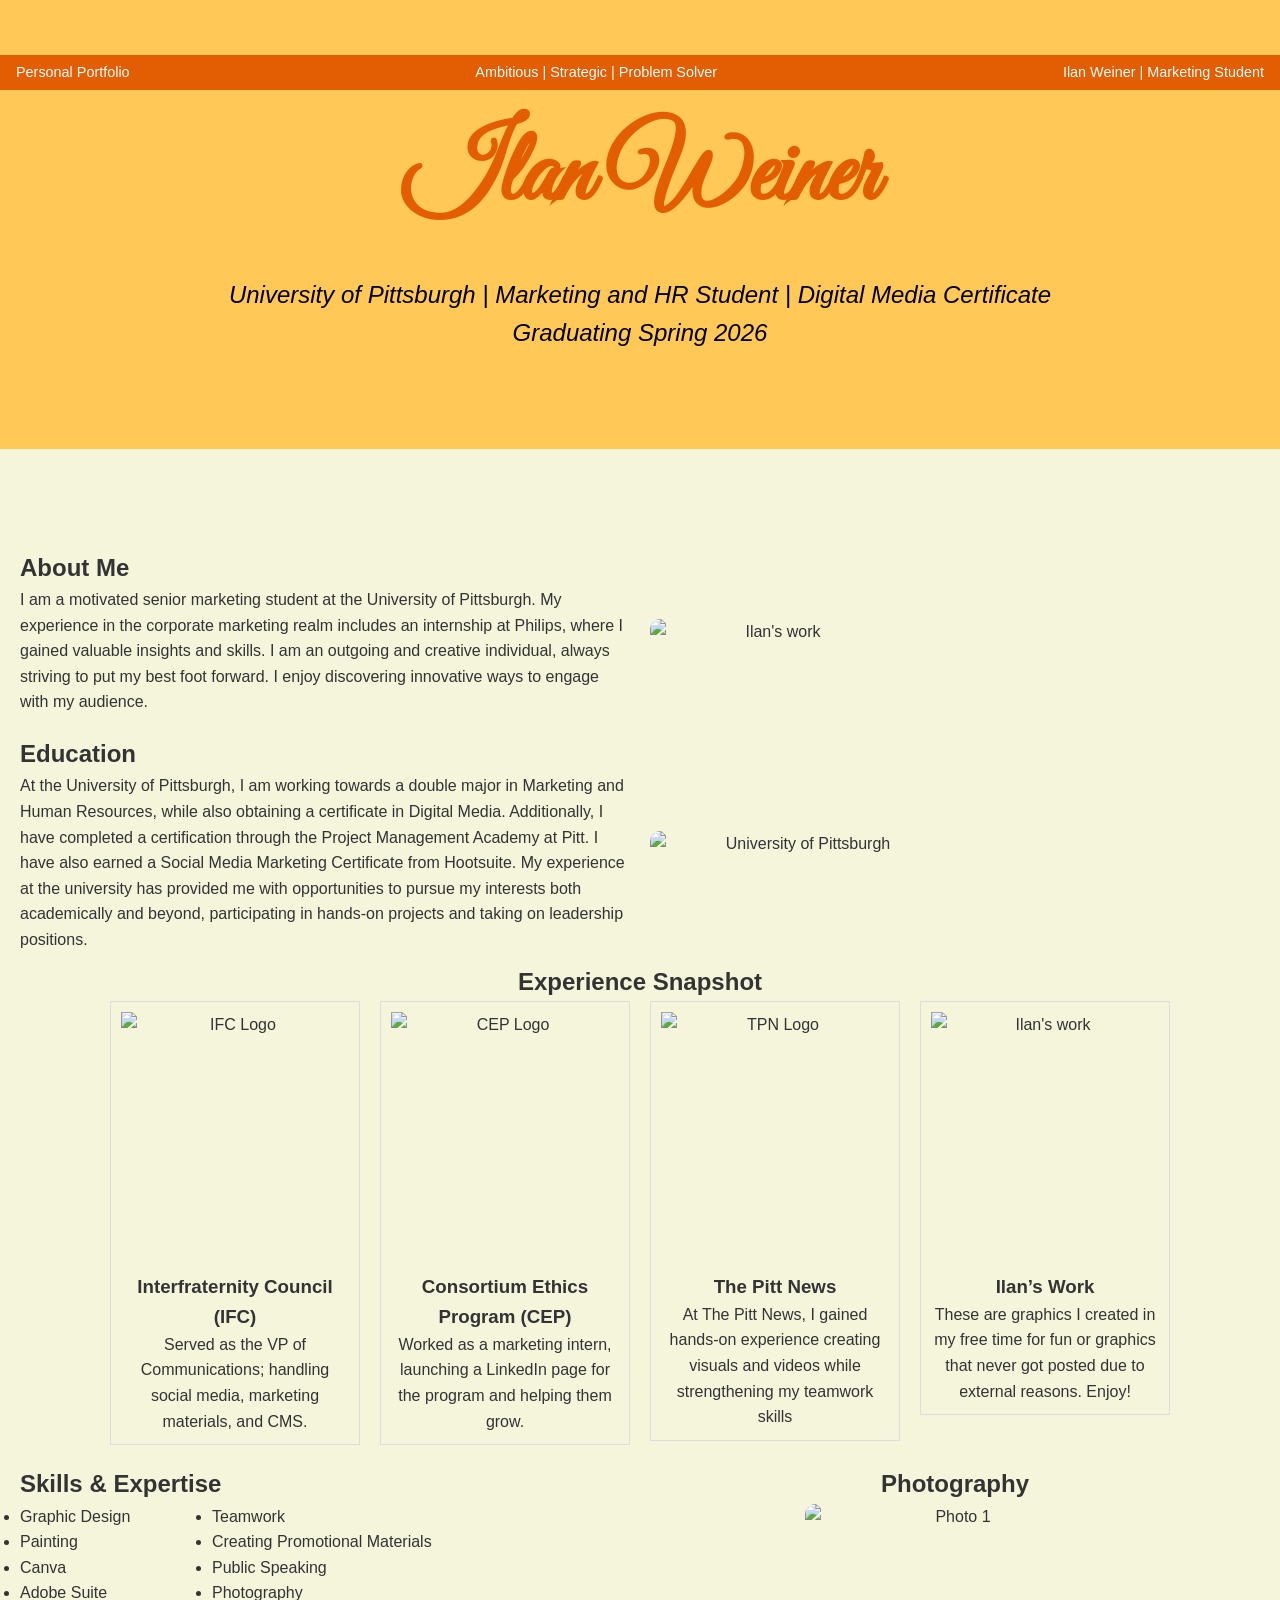
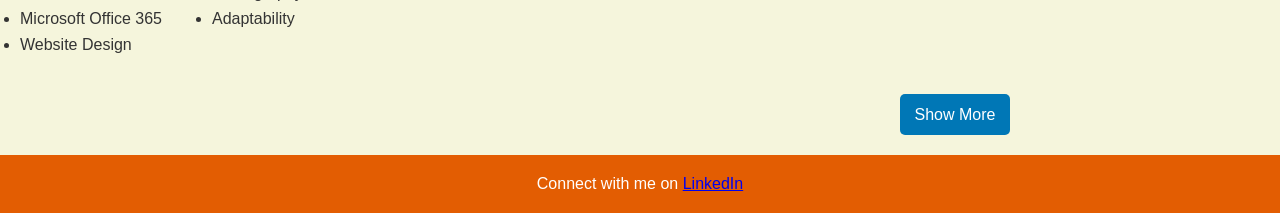
==== index.html @ 30c236c3 "Update index.html" ====
<!DOCTYPE html>
<html lang="en">
<head>
  <meta charset="UTF-8"> 
  <meta name="viewport" content="width=device-width, initial-scale=1.0">
  <title>My Portfolio</title>
    <!-- Google Fonts for Great Vibes -->
<link href="https://fonts.googleapis.com/css2?family=Great+Vibes&display=swap" rel="stylesheet">
<meta name="viewport" content="width=device-width, initial-scale=1.0">
  <link rel="stylesheet" href="css/style.css">  
</head>
<body class="home">
<header>
  <div class="header-left">Personal Portfolio</div>
  <div class="header-center"> Ambitious | Strategic | Problem Solver </div>
  <div class="header-right">Ilan Weiner | Marketing Student</div>
</header>

<!-- Hero Section -->
<section class="hero">
  <div class="hero-content">
    <h1 class="hero-name">Ilan Weiner</h1>
    <p><em>University of Pittsburgh | Marketing and HR Student | Digital Media Certificate<br>
    Graduating Spring 2026</em></p>
  </div>
</section>
  
<main>
<section style="display: flex; align-items: center; gap: 20px; flex-wrap: wrap; padding: 10px 20px; max-height: 350px;">
  <div style="flex: 1 1 300px; text-align: left;">
    <h2><strong>About Me</strong></h2>
    <p>
      I am a motivated senior marketing student at the University of Pittsburgh. My experience in the corporate marketing realm includes an internship at Philips, where I gained valuable insights and skills. I am an outgoing and creative individual, always striving to put my best foot forward. I enjoy discovering innovative ways to engage with my audience.
    </p>
  </div>

  <div style="flex: 1 1 300px; text-align: center;">
   <img class="mobile-hide"
    <img src="https://raw.githubusercontent.com/ilan030904/ilanW.github.io/e6f91e2722dca97cc322b90f986a174c9c6d0b70/Facetune_21-09-2025-20-51-18.jpeg" 
         alt="Ilan's work" 
         style="width: auto; max-width: 250px; max-height: 300px; height: auto; object-fit: cover; border-radius: 10px;">
  </div>
</section>
  
<section style="display: flex; align-items: center; gap: 20px; flex-wrap: wrap; padding: 10px 20px; max-height: 350px;">
  <div style="flex: 1 1 300px; text-align: left;">
    <h2><strong>Education</strong></h2>
    <p>At the University of Pittsburgh, I am working towards a double major in Marketing and Human Resources, while also obtaining a certificate in Digital Media. Additionally, I have completed a certification through the Project Management Academy at Pitt. I have also earned a Social Media Marketing Certificate from Hootsuite. My experience at the university has provided me with opportunities to pursue my interests both academically and beyond, participating in hands-on projects and taking on leadership positions. </p>
  </div>

  <div style="flex: 1 1 300px; text-align: center;">
    <img class="mobile-hide"
    <img src="https://raw.githubusercontent.com/ilan030904/ilanW.github.io/1a9c6336fca97e0af29c2b6f5c8b09d5ff0c1962/Pitt.png" 
         alt="University of Pittsburgh" 
         style="width: auto; max-width: 300px; max-height: 340px; height: auto; object-fit: cover; border-radius: 10px;">
  </div>
</section>

<section>
  <center><h2><strong>Experience Snapshot</strong></h2></center>
  <div style="display: flex; flex-wrap: wrap; gap: 20px; justify-content: center;">

    <!-- IFC Card -->
    <a href="ifc-details.html" style="text-decoration: none; color: inherit;">
      <div class="ifc-card" style="text-align: center; max-width: 250px; border: 1px solid #ddd; padding: 10px;">
        <img src="https://raw.githubusercontent.com/ilan030904/ilanW.github.io/main/ifc%20logo.png" 
             alt="IFC Logo" style="width: 250px; height: 250px; object-fit: cover; margin-bottom: 10px;">
        <h3>Interfraternity Council (IFC)</h3>
        <p>Served as the VP of Communications; handling social media, marketing materials, and CMS.</p>
      </div>
    </a>

    <!-- CEP Card -->
    <a href="CEP.html" style="text-decoration: none; color: inherit;">
      <div style="text-align: center; max-width: 250px; border: 1px solid #ddd; padding: 10px;">
        <img src="https://raw.githubusercontent.com/ilan030904/ilanW.github.io/main/CEP.png"
             alt="CEP Logo" style="width: 250px; height: 250px; object-fit: cover; margin-bottom: 10px;">
        <h3>Consortium Ethics Program (CEP)</h3>
        <p>Worked as a marketing intern, launching a LinkedIn page for the program and helping them grow.</p>
      </div>
    </a>

    <!-- TPN Card -->
    <a href="tpn.html" style="text-decoration: none; color: inherit;">
      <div style="text-align: center; max-width: 250px; border: 1px solid #ddd; padding: 10px;">
        <img src="https://raw.githubusercontent.com/ilan030904/ilanW.github.io/ad2bc770446649183e8bd82980ac7c586ae11c5f/tpn.png"
             alt="TPN Logo" style="width: 250px; height: 250px; object-fit: cover; margin-bottom: 10px;">
        <h3>The Pitt News</h3>
        <p>At The Pitt News, I gained hands-on experience creating visuals and videos while strengthening my teamwork skills</p>
      </div>
    </a>

    <!-- Ilan’s Work Card -->
    <a href="Ilan-work.html" style="text-decoration: none; color: inherit;">
      <div style="text-align: center; max-width: 250px; border: 1px solid #ddd; padding: 10px;">
        <img src="https://raw.githubusercontent.com/ilan030904/ilanW.github.io/e6f91e2722dca97cc322b90f986a174c9c6d0b70/Facetune_21-09-2025-20-51-18.jpeg"
             alt="Ilan's work" style="width: 250px; height: 250px; object-fit: cover; margin-bottom: 10px;">
        <h3>Ilan’s Work</h3>
        <p>These are graphics I created in my free time for fun or graphics that never got posted due to external reasons. Enjoy!</p>
      </div>
    </a>

  </div>
</section>
 <section style="display: flex; flex-wrap: wrap; gap: 20px; padding: 20px; align-items: flex-start;">
  
  <!-- Skills Side -->
  <div style="flex: 1 1 300px;">
    <h2 style="text-align: left;"><strong>Skills & Expertise</strong></h2>
    <div style="display: flex; gap: 50px;">
      <ul>
        <li>Graphic Design</li>
        <li>Painting</li>
        <li>Canva</li>
        <li>Adobe Suite</li>
        <li>Microsoft Office 365</li>
        <li>Website Design</li>
      </ul>
      <ul>
        <li>Teamwork</li>
        <li>Creating Promotional Materials</li>
        <li>Public Speaking</li>
        <li>Photography</li>
        <li>Adaptability</li>
      </ul>
    </div>
  </div>

  <!-- Photography Side -->
  <div style="flex: 1 1 300px; text-align: center;">
    <h2><strong>Photography</strong></h2>
    <div class="carousel" style="position: relative; width: 100%; max-width: 300px; margin: auto;">
       <img src="https://raw.githubusercontent.com/ilan030904/ilanW.github.io/a00388f887ecd10d16a4ff7950f767775304ba8a/DSC_0022.JPG" alt="Photo 1" class="carousel-photo" style="width: 100%; height: 180px; object-fit: cover; border-radius: 10px;"> 
      <img src="https://raw.githubusercontent.com/ilan030904/ilanW.github.io/8b889a5c7b758e584752ba9164a7300ee89b5b57/DSC_0042.jpg" alt="Photo" class="carousel-photo" style="width: 100%; height: 180px; object-fit: cover; border-radius: 10px;">      
      <img src="https://raw.githubusercontent.com/ilan030904/ilanW.github.io/3876c4907bf89f41d872a87564017576c8ca3d07/DSC_0349.jpg" alt="Photo" class="carousel-photo" style="width: 100%; height: 180px; object-fit: cover; border-radius: 10px;"> 
    <a href="photo.html" style="display: inline-block; margin-top: 10px; padding: 8px 15px; background-color: #0077b6; color: white; border-radius: 5px; text-decoration: none;">Show More</a>
  </div>
  </div>

</section>

<script>
  // Simple carousel rotation
  let currentIndex = 0;
  const photos = document.querySelectorAll('.carousel-photo');

  function showPhoto(index) {
    photos.forEach((photo, i) => {
      photo.style.display = i === index ? 'block' : 'none';
    });
  }

  showPhoto(currentIndex);

  setInterval(() => {
    currentIndex = (currentIndex + 1) % photos.length;
    showPhoto(currentIndex);
  }, 3000);
</script>
</main>
        
<footer>
  <p>Connect with me on <a href="https://www.linkedin.com/in/ilan-weiner">LinkedIn</a></p>
</footer>
</body>
</html>
---- css/style.css ----
/* ================= RESET ================= */
* {
  margin: 0;
  padding: 0;
  box-sizing: border-box;
}

img {
  max-width: 100%;
  height: auto;
  display: block;
}

/* ================= VARIABLES ================= */
:root {
  --navbar-h: 55px;
  --ribbon-h: 35px;
}

/* ================= BODY ================= */
body {
  font-family: Arial, sans-serif;
  line-height: 1.6;
  background: #F5F5DC;
  color: #333;

  overflow-x: hidden;
}

/* ================= NAVBAR ================= */
.navbar {
  position: fixed;
  top: 0;
  left: 0;
  width: 100%;
  height: var(--navbar-h);

  background-color: navy;

  display: flex;
  justify-content: space-between;
  align-items: center;

  padding: 0 15px;

  z-index: 1000;
}

.nav-links {
  display: flex;
  gap: 10px;
  flex-wrap: wrap;
}

.navbar a {
  color: white;
  text-decoration: none;
  font-weight: bold;
  font-size: 13px;
}

.navbar a:hover {
  text-decoration: underline;
}

/* ================= ORANGE RIBBON ================= */
header {
  position: fixed;
  top: var(--navbar-h);
  left: 0;
  width: 100%;
  height: var(--ribbon-h);

  background: #e35d02;
  color: #fff;

  display: flex;
  justify-content: space-between;
  align-items: center;

  padding: 0 1rem;
  font-size: 0.9rem;

  z-index: 999;
}

.header-left,
.header-center,
.header-right {
  white-space: nowrap;
}

/* ================= PAGE WRAPPER (CRITICAL FIX) ================= */
main {
  padding-top: calc(var(--navbar-h) + var(--ribbon-h));
}

/* ================= TYPOGRAPHY SAFETY ================= */
h1, h2, h3, p {
  position: relative;
  z-index: 1;
}

/* ================= HERO ================= */
.hero {
  background-color: #FFC857;
  color: #000;
  text-align: center;
  padding: 6rem 2rem;
}

.hero-content h1 {
  font-family: 'Great Vibes', cursive;
  font-size: clamp(2.5rem, 5vw, 4rem);
  color: #e35d02;
}

.hero-content p {
  font-size: 1.5rem;
  margin-top: 1rem;
  font-style: italic;
}

.hero-content h1.hero-name {
  font-family: 'Great Vibes', cursive;
  font-size: clamp(4rem, 8vw, 7rem);
  color: #e35d02;
  margin-bottom: 1rem;
}

/* ================= CAROUSEL ================= */
.hero-carousel {
  position: relative;
  width: 100%;
  height: 625px;
  overflow: hidden;
  background-color: #FFC857;
}

.hero-carousel-images-wrapper {
  position: relative;
  width: 100%;
  height: 100%;
  display: flex;
  justify-content: center;
  align-items: center;
}

.hero-carousel-images {
  position: relative;
  width: 100%;
  height: 100%;
}

.hero-carousel-images img {
  position: absolute;
  top: 50%;
  left: 50%;
  transform: translate(-50%, -50%);

  max-width: 100%;
  max-height: 100%;
  object-fit: contain;

  opacity: 0;
  transition: opacity 1s ease-in-out;
}

.hero-carousel-images img.active {
  opacity: 1;
}

/* side text */
.hero-left-text,
.hero-right-text {
  position: absolute;
  top: 50%;
  transform: translateY(-50%);
  width: 140px;

  color: white;
  font-weight: 900;
  font-size: clamp(1.2rem, 2vw, 2rem);
  text-align: center;

  text-shadow: 2px 2px 6px rgba(0,0,0,0.8);
}

.hero-left-text {
  left: 120px;
}

.hero-right-text {
  right: 120px;
}

/* dots */
.carousel-dots {
  position: absolute;
  bottom: 15px;
  left: 50%;
  transform: translateX(-50%);
  display: flex;
  gap: 10px;
}

.carousel-dots span {
  width: 12px;
  height: 12px;
  border-radius: 50%;
  background: rgba(255,255,255,0.5);
  cursor: pointer;
}

.carousel-dots .active {
  background: white;
  transform: scale(1.3);
}

/* ================= FAVORITES ================= */
.favorites {
  display: flex;
  justify-content: space-around;
  flex-wrap: wrap;
  padding: 2rem;
  gap: 2rem;
}

.favorite-card {
  text-align: center;
  max-width: 300px;
}

.favorite-card img {
  border-radius: 10px;
}

.favorite-card p {
  margin-top: 0.5rem;
}

/* ================= FOOTER ================= */
footer {
  width: 100%;
  text-align: center;
  background-color: #e35d02;
  color: white;
  padding: 1rem;
}

/* ================= MOBILE ================= */
@media (max-width: 768px) {

  .hero-left-text,
  .hero-right-text {
    display: none;
  }

  .hero-carousel {
    height: 400px;
  }

  .favorites {
    flex-direction: column;
    align-items: center;
  }
}

@media (max-width: 600px) {

  .hero {
    padding: 4rem 1rem;
  }

  .hero-content p {
    font-size: 1rem;
  }

  footer {
    font-size: 0.8rem;
  }
}
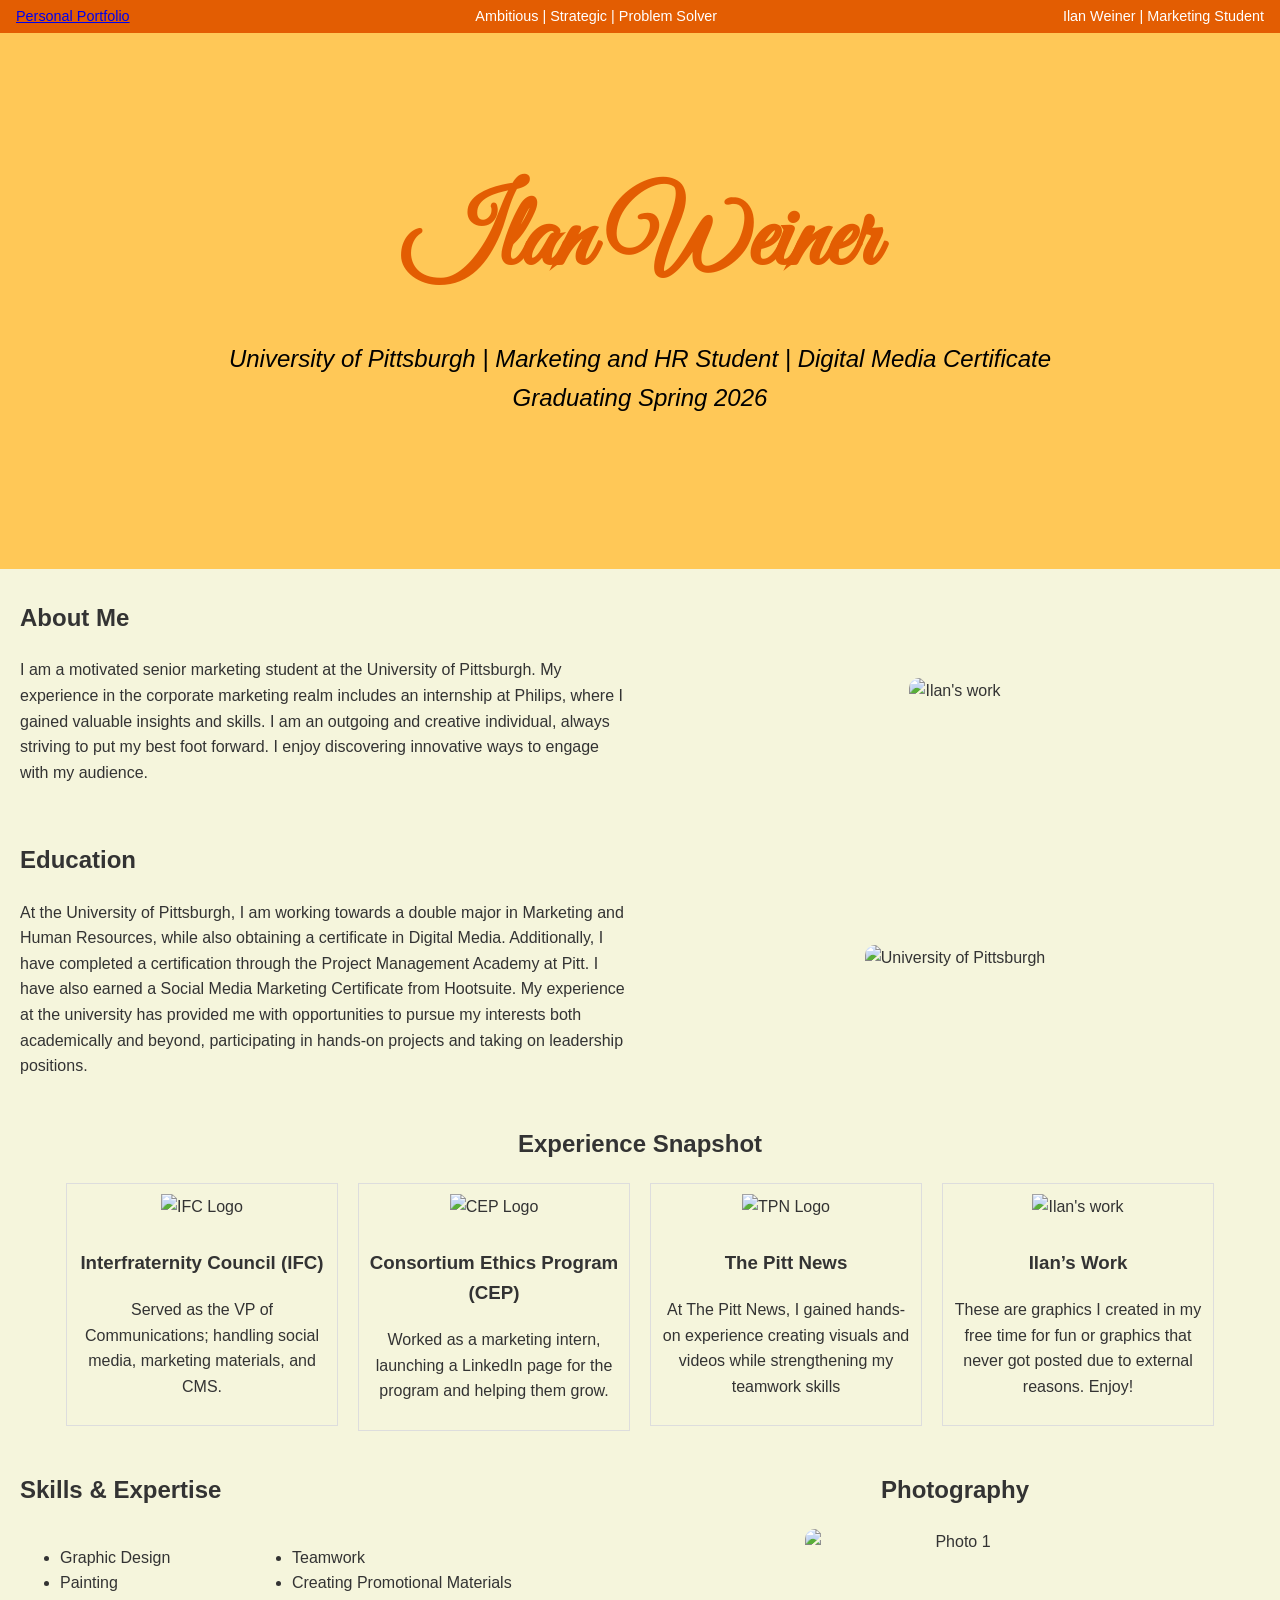
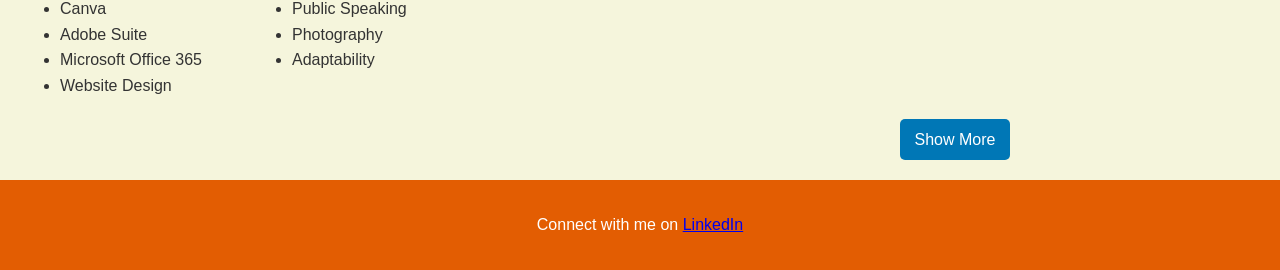
==== commit 8d45c59b: "Update index.html" ====
--- a/index.html
+++ b/index.html
@@ -11,7 +11,8 @@
 </head>
 <body class="home">
 <header>
-  <div class="header-left">Personal Portfolio</div>
+<div class="header-left">
+  <a href="index.html">Personal Portfolio</a></div>
   <div class="header-center"> Ambitious | Strategic | Problem Solver </div>
   <div class="header-right">Ilan Weiner | Marketing Student</div>
 </header>
--- a/css/style.css
+++ b/css/style.css
@@ -1,118 +1,49 @@
-/* ================= RESET ================= */
-* {
-  margin: 0;
-  padding: 0;
-  box-sizing: border-box;
-}
-
-img {
-  max-width: 100%;
-  height: auto;
-  display: block;
-}
-
-/* ================= VARIABLES ================= */
-:root {
-  --navbar-h: 55px;
-  --ribbon-h: 35px;
-}
-
-/* ================= BODY ================= */
+/* ================= BASIC STYLING ================= */
 body {
   font-family: Arial, sans-serif;
+  margin: 0;
+  padding: 0;
   line-height: 1.6;
   background: #F5F5DC;
   color: #333;
-
-  overflow-x: hidden;
-}
-
-/* ================= NAVBAR ================= */
-.navbar {
-  position: fixed;
-  top: 0;
-  left: 0;
-  width: 100%;
-  height: var(--navbar-h);
-
-  background-color: navy;
-
+  
+}
+
+/* ================= HEADER ================= */
+header {
   display: flex;
   justify-content: space-between;
   align-items: center;
-
-  padding: 0 15px;
-
-  z-index: 1000;
-}
-
-.nav-links {
-  display: flex;
-  gap: 10px;
-  flex-wrap: wrap;
-}
-
-.navbar a {
-  color: white;
-  text-decoration: none;
-  font-weight: bold;
-  font-size: 13px;
-}
-
-.navbar a:hover {
-  text-decoration: underline;
-}
-
-/* ================= ORANGE RIBBON ================= */
-header {
-  position: fixed;
-  top: var(--navbar-h);
-  left: 0;
-  width: 100%;
-  height: var(--ribbon-h);
-
   background: #e35d02;
   color: #fff;
-
-  display: flex;
-  justify-content: space-between;
-  align-items: center;
-
-  padding: 0 1rem;
+  padding: 0.3rem 1rem;
   font-size: 0.9rem;
-
-  z-index: 999;
+  width: 100%;
+  box-sizing: border-box;
 }
 
 .header-left,
 .header-center,
 .header-right {
+  margin: 0;
+  padding: 0;
   white-space: nowrap;
 }
 
-/* ================= PAGE WRAPPER (CRITICAL FIX) ================= */
-main {
-  padding-top: calc(var(--navbar-h) + var(--ribbon-h));
-}
-
-/* ================= TYPOGRAPHY SAFETY ================= */
-h1, h2, h3, p {
-  position: relative;
-  z-index: 1;
-}
-
-/* ================= HERO ================= */
+/* ================= MAIN PAGE HERO ================= */
 .hero {
   background-color: #FFC857;
   color: #000;
   text-align: center;
-  padding: 6rem 2rem;
+  padding: 8rem 2rem;
 }
 
 .hero-content h1 {
   font-family: 'Great Vibes', cursive;
-  font-size: clamp(2.5rem, 5vw, 4rem);
+  font-size: clamp(2.5rem, 5vw, 4rem); /* responsive font size */
+  margin: 0;
   color: #e35d02;
+  text-align: center;
 }
 
 .hero-content p {
@@ -122,79 +53,106 @@
 }
 
 .hero-content h1.hero-name {
-  font-family: 'Great Vibes', cursive;
-  font-size: clamp(4rem, 8vw, 7rem);
-  color: #e35d02;
-  margin-bottom: 1rem;
-}
-
-/* ================= CAROUSEL ================= */
+  font-family: 'Great Vibes', cursive; /* cursive font */
+  font-size: clamp(4rem, 8vw, 7rem); /* bigger, responsive size */
+  color: #e35d02; /* orange color */
+  text-align: center; /* center the text */
+  margin: 0 0 1rem 0; /* spacing below */
+}
+
+/* ================= IFC HERO CAROUSEL ================= */
 .hero-carousel {
   position: relative;
+  display: flex;
+  align-items: center;
+  justify-content: center;
   width: 100%;
   height: 625px;
+  background-color: #FFC857;
   overflow: hidden;
-  background-color: #FFC857;
-}
-
+}
+
+/* Wrapper around images + left text */
 .hero-carousel-images-wrapper {
   position: relative;
+  display: flex;
+  justify-content: center;
+  align-items: center;
   width: 100%;
   height: 100%;
-  display: flex;
-  justify-content: center;
-  align-items: center;
-}
-
+}
+
+/* Left vertical text */
+.hero-left-text {
+  position: absolute;
+  left: 120px; /* hug the image */
+  top: 50%;
+  transform: translateY(-50%);
+  display: flex;
+  flex-direction: column;
+  justify-content: center;
+  align-items: center;
+  width: 140px;
+  color: #fff;
+  font-weight: 900;
+  font-size: clamp(1.5rem, 2.5vw, 2.3rem);
+  text-shadow: 2px 2px 6px rgba(0,0,0,0.8);
+  text-align: center;
+  line-height: 1.2;
+  white-space: normal;
+  z-index: 5;
+}
+
+/* Right vertical text */
+.hero-right-text {
+  position: absolute;
+  right: 120px;
+  top: 50%;
+  transform: translateY(-50%);
+  display: flex;
+  flex-direction: row;
+  justify-content: center;
+  align-items: center;
+  width: 140px;
+  color: #fff;
+  font-weight: 900;
+  font-size: clamp(1.5rem, 2.5vw, 2.3rem);
+  text-shadow: 2px 2px 6px rgba(0,0,0,0.8);
+  text-align: center;
+  line-height: 1.2;
+  white-space: normal;
+  z-index: 5;
+}
+
+/* Carousel images */
 .hero-carousel-images {
+  flex: 1;
+  display: flex;
+  align-items: center;
+  justify-content: center;
+  height: 100%;
   position: relative;
-  width: 100%;
-  height: 100%;
 }
 
 .hero-carousel-images img {
+  max-width: 100%;
+  max-height: 100%;
+  object-fit: contain;
+  opacity: 0;
   position: absolute;
   top: 50%;
   left: 50%;
   transform: translate(-50%, -50%);
-
-  max-width: 100%;
-  max-height: 100%;
-  object-fit: contain;
-
-  opacity: 0;
   transition: opacity 1s ease-in-out;
+  z-index: 1;
 }
 
 .hero-carousel-images img.active {
   opacity: 1;
-}
-
-/* side text */
-.hero-left-text,
-.hero-right-text {
-  position: absolute;
-  top: 50%;
-  transform: translateY(-50%);
-  width: 140px;
-
-  color: white;
-  font-weight: 900;
-  font-size: clamp(1.2rem, 2vw, 2rem);
-  text-align: center;
-
-  text-shadow: 2px 2px 6px rgba(0,0,0,0.8);
-}
-
-.hero-left-text {
-  left: 120px;
-}
-
-.hero-right-text {
-  right: 120px;
-}
-
-/* dots */
+  z-index: 2;
+}
+
+/* Carousel dots */
 .carousel-dots {
   position: absolute;
   bottom: 15px;
@@ -202,23 +160,25 @@
   transform: translateX(-50%);
   display: flex;
   gap: 10px;
+  z-index: 10;
 }
 
 .carousel-dots span {
   width: 12px;
   height: 12px;
+  background-color: rgba(255,255,255,0.5);
   border-radius: 50%;
-  background: rgba(255,255,255,0.5);
   cursor: pointer;
 }
 
 .carousel-dots .active {
-  background: white;
+  background-color: #fff;
   transform: scale(1.3);
 }
 
-/* ================= FAVORITES ================= */
+/* ================= FAVORITES SECTION ================= */
 .favorites {
+  background-color: #F5F5DC;
   display: flex;
   justify-content: space-around;
   flex-wrap: wrap;
@@ -232,6 +192,7 @@
 }
 
 .favorite-card img {
+  width: 100%;
   border-radius: 10px;
 }
 
@@ -241,37 +202,64 @@
 
 /* ================= FOOTER ================= */
 footer {
-  width: 100%;
+  width: 100vw; /* full viewport width */
+  position: relative; /* allow shifting */
+  left: 50%; /* move left edge to 50% of viewport */
+  transform: translateX(-50%); /* pull it back half of its width */
+  margin: 0;
+  padding: 1rem;
+  box-sizing: border-box;
   text-align: center;
   background-color: #e35d02;
   color: white;
-  padding: 1rem;
-}
-
-/* ================= MOBILE ================= */
+}
+
+/* ================= MOBILE RESPONSIVE ================= */
 @media (max-width: 768px) {
-
+  /* Hide side text on smaller screens */
   .hero-left-text,
   .hero-right-text {
     display: none;
   }
 
+  /* Reduce carousel height */
   .hero-carousel {
     height: 400px;
   }
 
+  /* Favorites stack vertically */
   .favorites {
     flex-direction: column;
     align-items: center;
   }
+
+  /* Smaller carousel dots */
+  .carousel-dots span {
+    width: 10px;
+    height: 10px;
+  }
 }
 
 @media (max-width: 600px) {
+  body {
+    font-size: 14px;
+    padding: 1rem;
+  }
+
+  header {
+    flex-direction: column;
+    text-align: center;
+    font-size: 0.7rem;
+  }
 
   .hero {
     padding: 4rem 1rem;
   }
 
+  .hero-content h1 {
+    font-size: 2.5rem;
+  }
+
   .hero-content p {
     font-size: 1rem;
   }
@@ -280,3 +268,10 @@
     font-size: 0.8rem;
   }
 }
+
+/* Hide images on mobile for main page only */
+@media (max-width: 768px) {
+  body.home img {
+    display: none;
+  }
+}
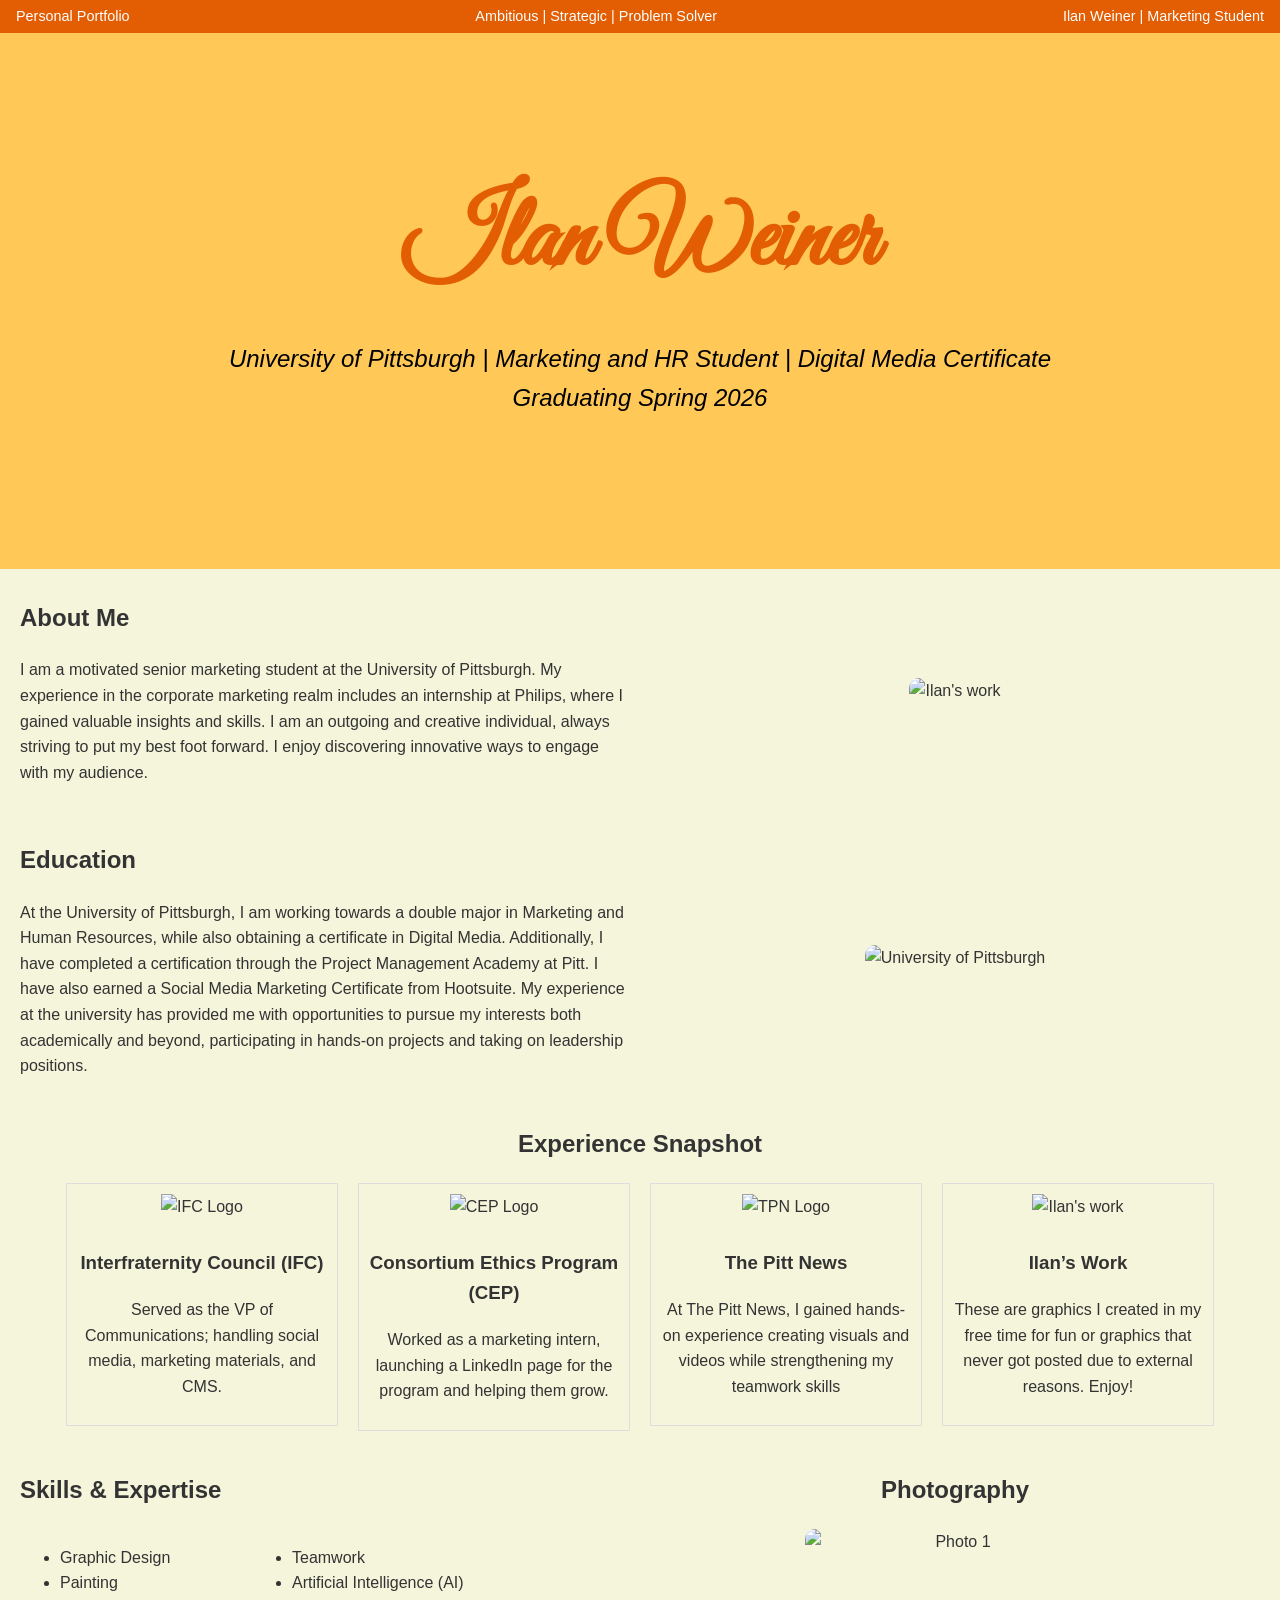
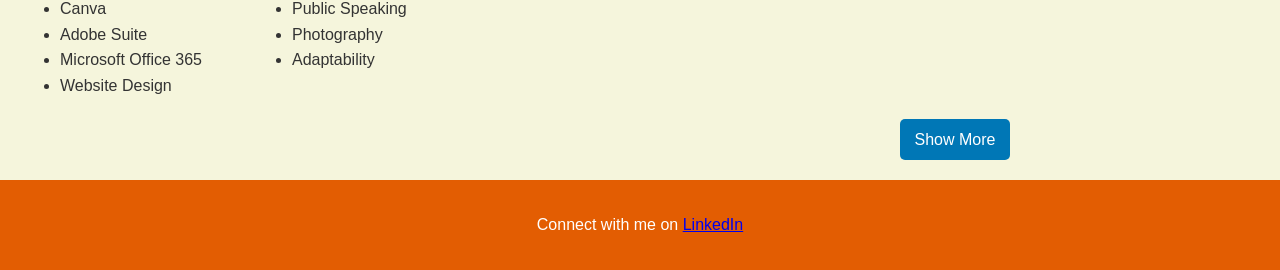
==== commit e3d58ef2: "Update index.html" ====
--- a/index.html
+++ b/index.html
@@ -119,7 +119,7 @@
       </ul>
       <ul>
         <li>Teamwork</li>
-        <li>Creating Promotional Materials</li>
+        <li>Artificial Intelligence (AI)</li>
         <li>Public Speaking</li>
         <li>Photography</li>
         <li>Adaptability</li>
--- a/css/style.css
+++ b/css/style.css
@@ -20,6 +20,11 @@
   font-size: 0.9rem;
   width: 100%;
   box-sizing: border-box;
+}
+header a {
+  color: white;
+  text-decoration: none;
+  font-weight: normal;
 }
 
 .header-left,
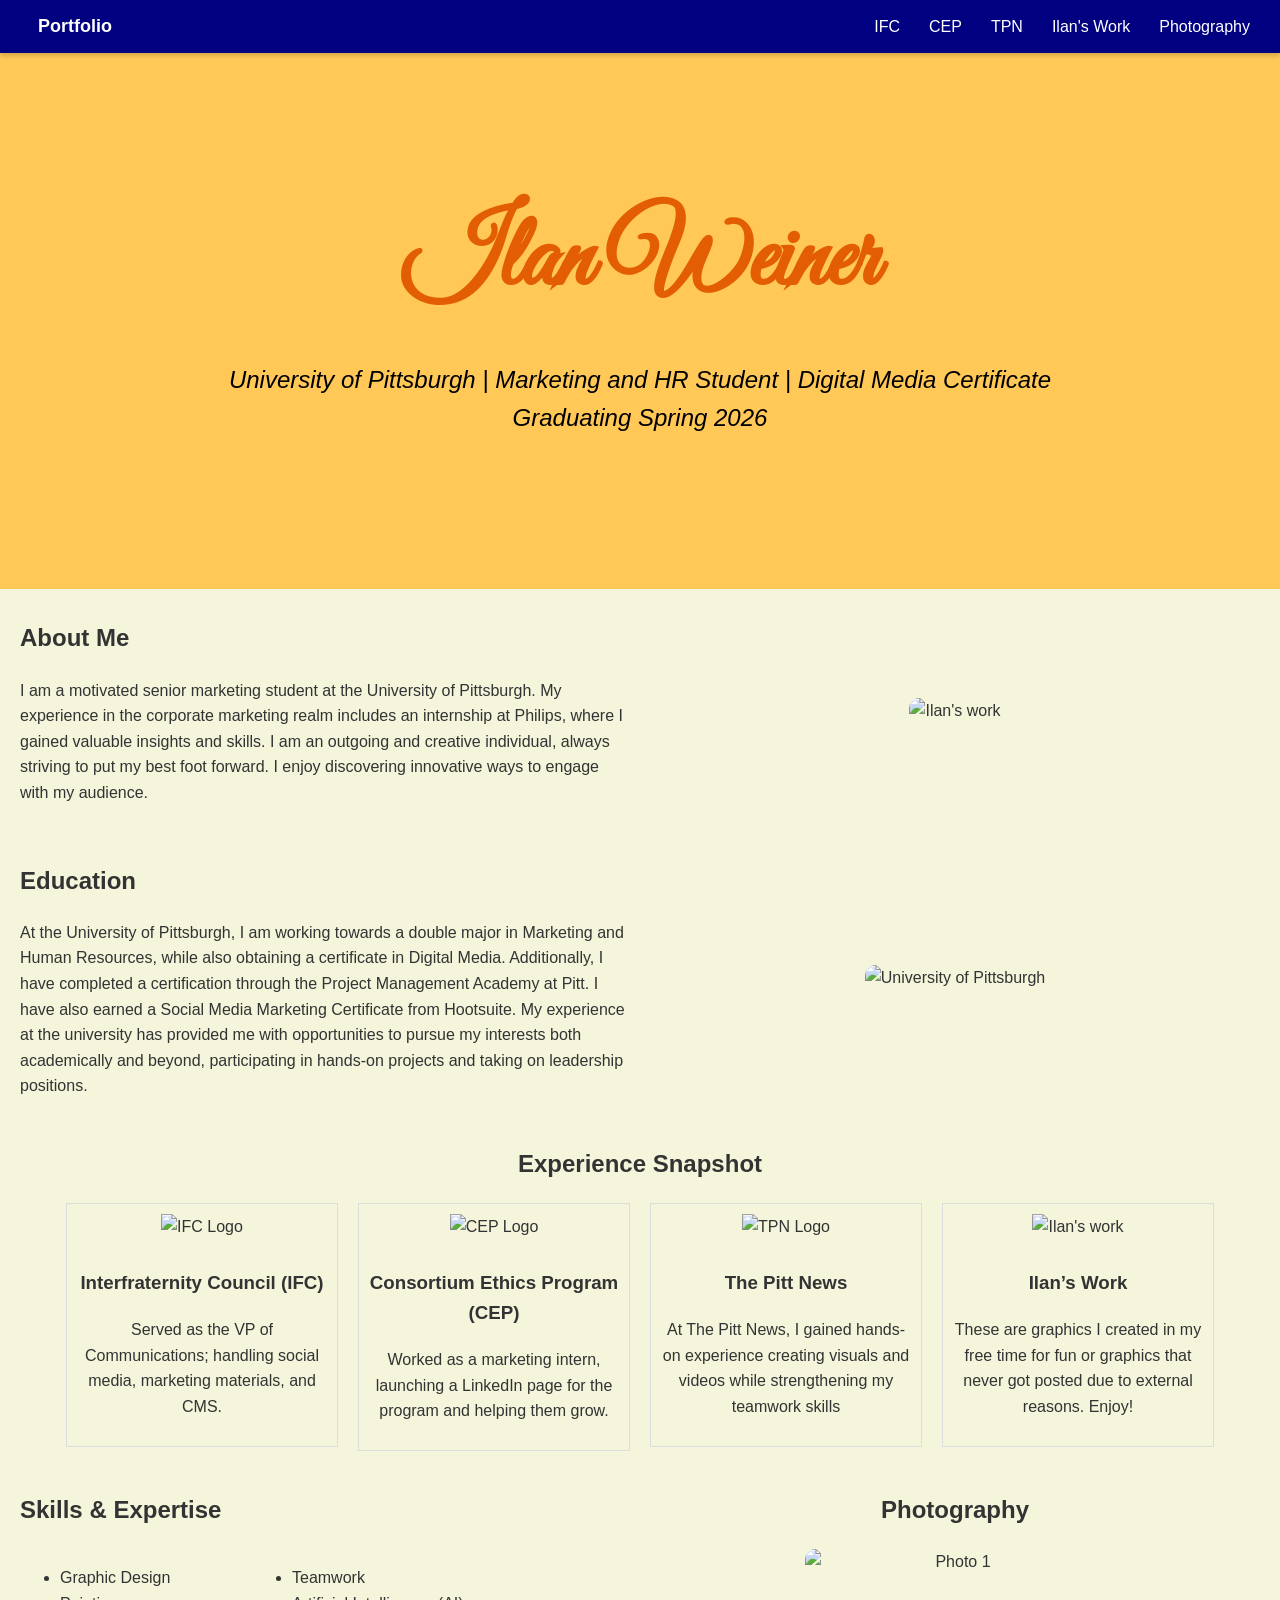
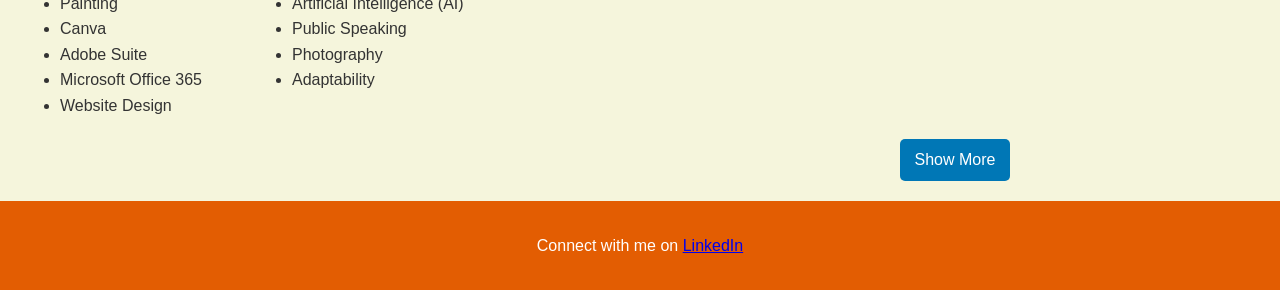
==== commit a16b8862: "Update index.html" ====
--- a/index.html
+++ b/index.html
@@ -10,13 +10,21 @@
   <link rel="stylesheet" href="css/style.css">  
 </head>
 <body class="home">
-<header>
-<div class="header-left">
-  <a href="index.html">Personal Portfolio</a></div>
-  <div class="header-center"> Ambitious | Strategic | Problem Solver </div>
-  <div class="header-right">Ilan Weiner | Marketing Student</div>
+
+  
+<header class="navbar">
+  <a href="index.html" class="logo">
+    <i class="fas fa-home"></i> Portfolio
+  </a>
+
+  <div class="nav-links">
+    <a href="ifc-detail.html">IFC</a>
+    <a href="CEP.html">CEP</a>
+    <a href="tpn.html">TPN</a>
+    <a href="Ilan-work.html">Ilan's Work</a>
+    <a href="photo.html">Photography</a>
+  </div>
 </header>
-
 <!-- Hero Section -->
 <section class="hero">
   <div class="hero-content">
--- a/css/style.css
+++ b/css/style.css
@@ -219,6 +219,54 @@
   color: white;
 }
 
+
+/* Reset default spacing */
+body {
+  margin: 0;
+  font-family: Arial, sans-serif;
+}
+
+/* NAVBAR */
+.navbar {
+  position: sticky;
+  top: 0;
+  z-index: 1000;
+
+  display: flex;
+  justify-content: space-between;
+  align-items: center;
+
+  background-color: navy;
+  padding: 12px 30px;
+
+  box-shadow: 0 2px 5px rgba(0,0,0,0.2);
+}
+
+/* LOGO (left side) */
+.logo {
+  color: white;
+  text-decoration: none;
+  font-size: 18px;
+  font-weight: bold;
+}
+
+.logo i {
+  margin-right: 8px;
+}
+
+/* NAV LINKS (right side) */
+.nav-links a {
+  color: white;
+  text-decoration: none;
+  margin-left: 25px;
+  font-size: 16px;
+}
+
+/* HOVER EFFECT */
+.nav-links a:hover {
+  color: orange;
+}
+
 /* ================= MOBILE RESPONSIVE ================= */
 @media (max-width: 768px) {
   /* Hide side text on smaller screens */
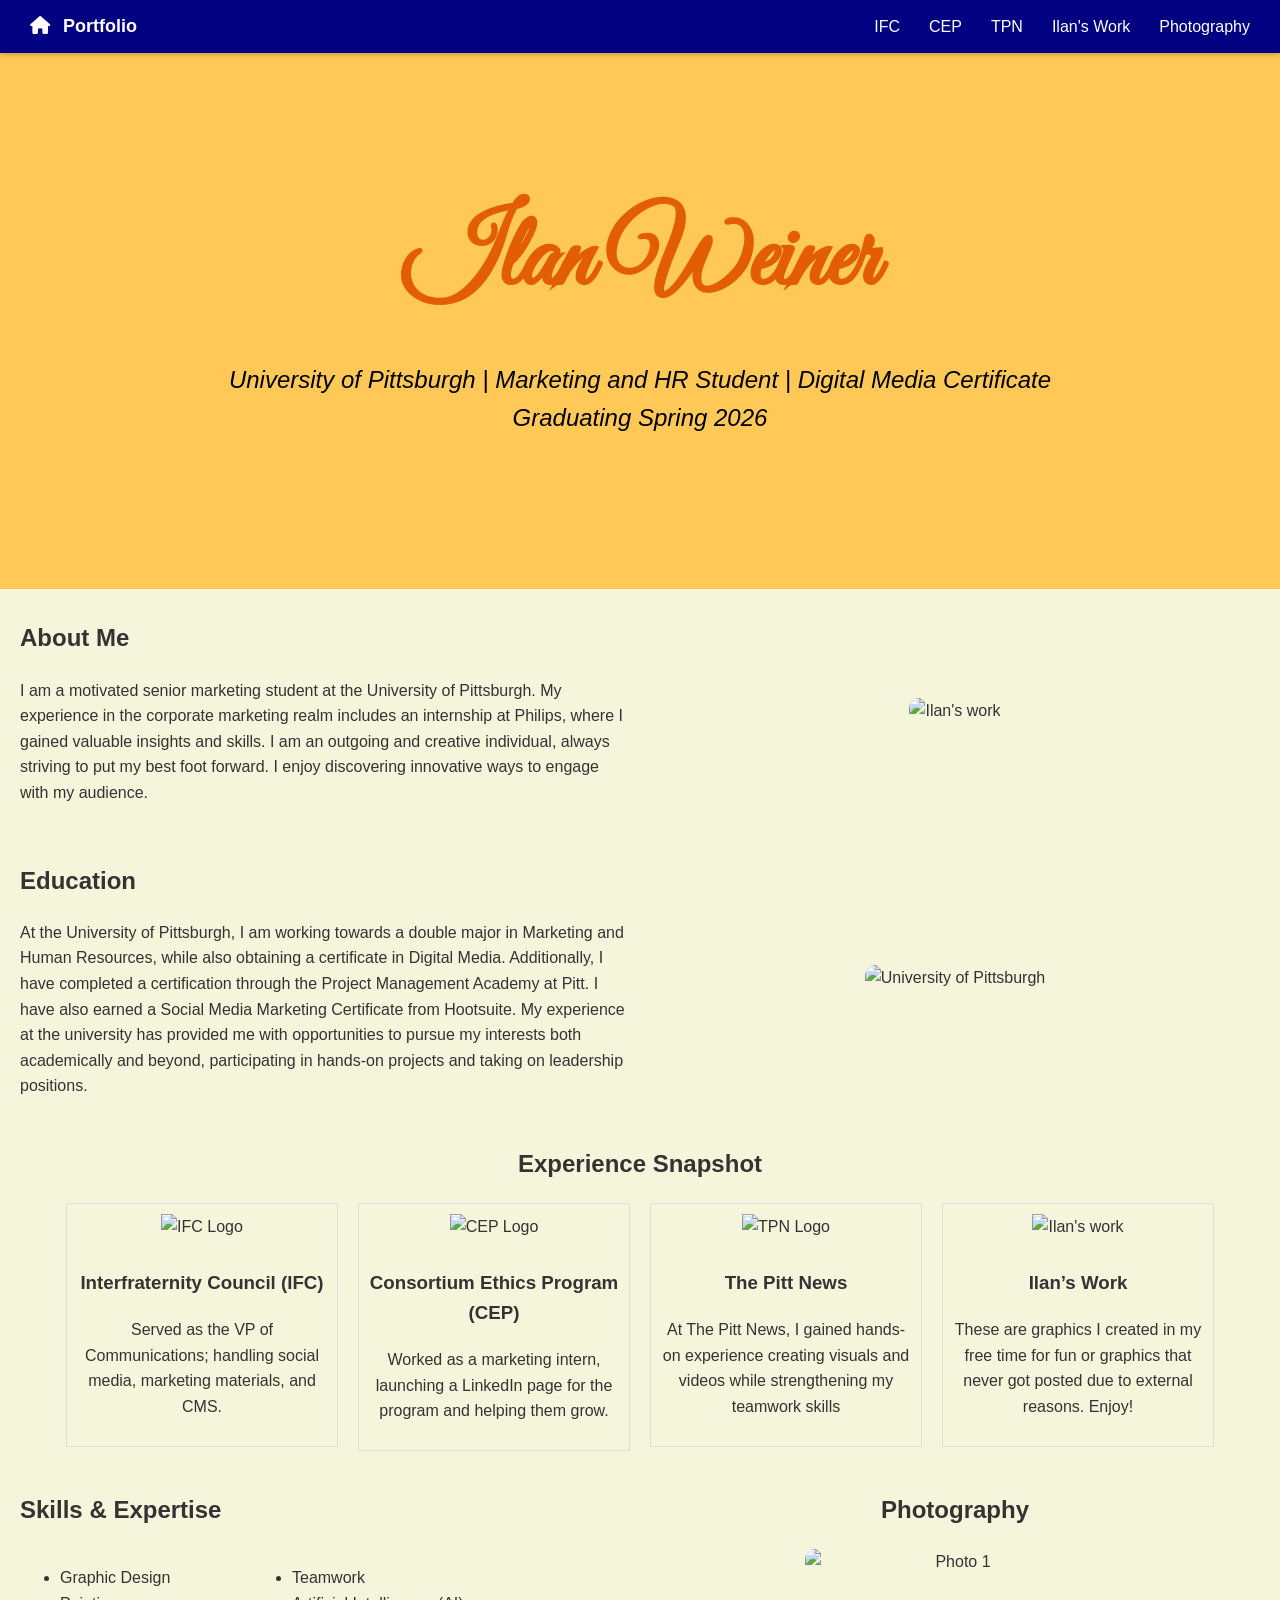
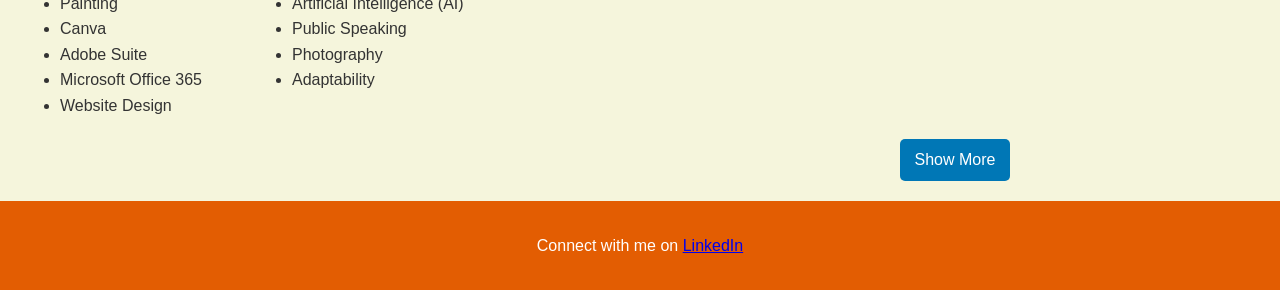
==== commit b1eb9cbd: "Update index.html" ====
--- a/index.html
+++ b/index.html
@@ -4,9 +4,13 @@
   <meta charset="UTF-8"> 
   <meta name="viewport" content="width=device-width, initial-scale=1.0">
   <title>My Portfolio</title>
-    <!-- Google Fonts for Great Vibes -->
-<link href="https://fonts.googleapis.com/css2?family=Great+Vibes&display=swap" rel="stylesheet">
-<meta name="viewport" content="width=device-width, initial-scale=1.0">
+
+  <!-- Google Fonts -->
+  <link href="https://fonts.googleapis.com/css2?family=Great+Vibes&display=swap" rel="stylesheet">
+
+  <!-- ✅ ADD THIS LINE RIGHT HERE -->
+  <link rel="stylesheet" href="https://cdnjs.cloudflare.com/ajax/libs/font-awesome/6.5.0/css/all.min.css">
+
   <link rel="stylesheet" href="css/style.css">  
 </head>
 <body class="home">
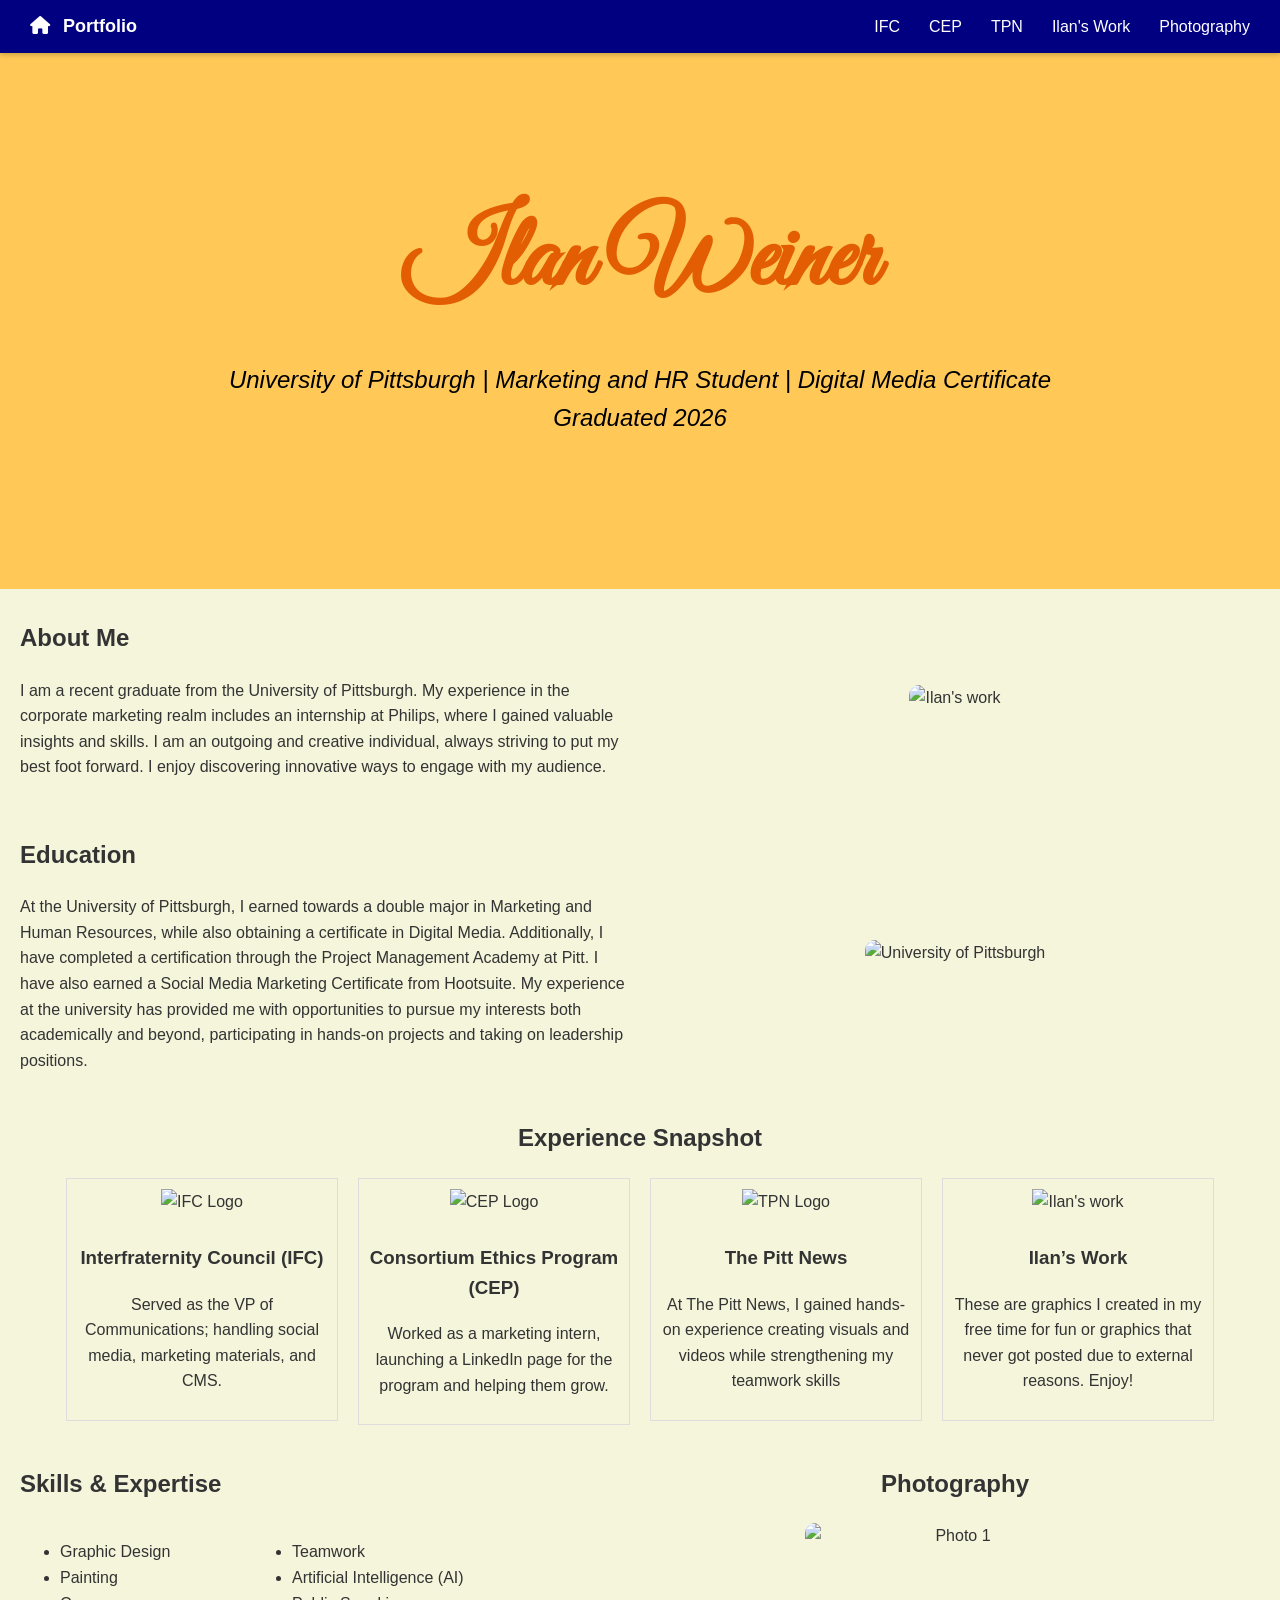
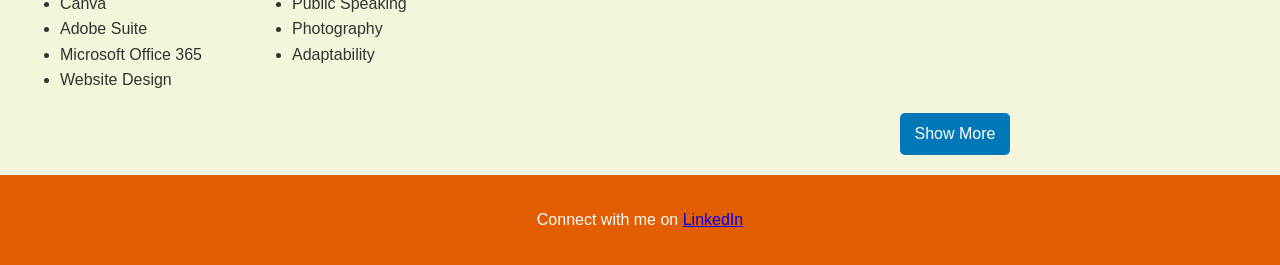
==== commit 2e1209ee: "Update index.html" ====
--- a/index.html
+++ b/index.html
@@ -22,7 +22,7 @@
   </a>
 
   <div class="nav-links">
-    <a href="ifc-detail.html">IFC</a>
+    <a href="ifc-details.html">IFC</a>
     <a href="CEP.html">CEP</a>
     <a href="tpn.html">TPN</a>
     <a href="Ilan-work.html">Ilan's Work</a>
@@ -34,7 +34,7 @@
   <div class="hero-content">
     <h1 class="hero-name">Ilan Weiner</h1>
     <p><em>University of Pittsburgh | Marketing and HR Student | Digital Media Certificate<br>
-    Graduating Spring 2026</em></p>
+    Graduated 2026</em></p>
   </div>
 </section>
   
@@ -43,7 +43,7 @@
   <div style="flex: 1 1 300px; text-align: left;">
     <h2><strong>About Me</strong></h2>
     <p>
-      I am a motivated senior marketing student at the University of Pittsburgh. My experience in the corporate marketing realm includes an internship at Philips, where I gained valuable insights and skills. I am an outgoing and creative individual, always striving to put my best foot forward. I enjoy discovering innovative ways to engage with my audience.
+      I am a recent graduate from the University of Pittsburgh. My experience in the corporate marketing realm includes an internship at Philips, where I gained valuable insights and skills. I am an outgoing and creative individual, always striving to put my best foot forward. I enjoy discovering innovative ways to engage with my audience.
     </p>
   </div>
 
@@ -58,7 +58,7 @@
 <section style="display: flex; align-items: center; gap: 20px; flex-wrap: wrap; padding: 10px 20px; max-height: 350px;">
   <div style="flex: 1 1 300px; text-align: left;">
     <h2><strong>Education</strong></h2>
-    <p>At the University of Pittsburgh, I am working towards a double major in Marketing and Human Resources, while also obtaining a certificate in Digital Media. Additionally, I have completed a certification through the Project Management Academy at Pitt. I have also earned a Social Media Marketing Certificate from Hootsuite. My experience at the university has provided me with opportunities to pursue my interests both academically and beyond, participating in hands-on projects and taking on leadership positions. </p>
+    <p>At the University of Pittsburgh, I earned towards a double major in Marketing and Human Resources, while also obtaining a certificate in Digital Media. Additionally, I have completed a certification through the Project Management Academy at Pitt. I have also earned a Social Media Marketing Certificate from Hootsuite. My experience at the university has provided me with opportunities to pursue my interests both academically and beyond, participating in hands-on projects and taking on leadership positions. </p>
   </div>
 
   <div style="flex: 1 1 300px; text-align: center;">
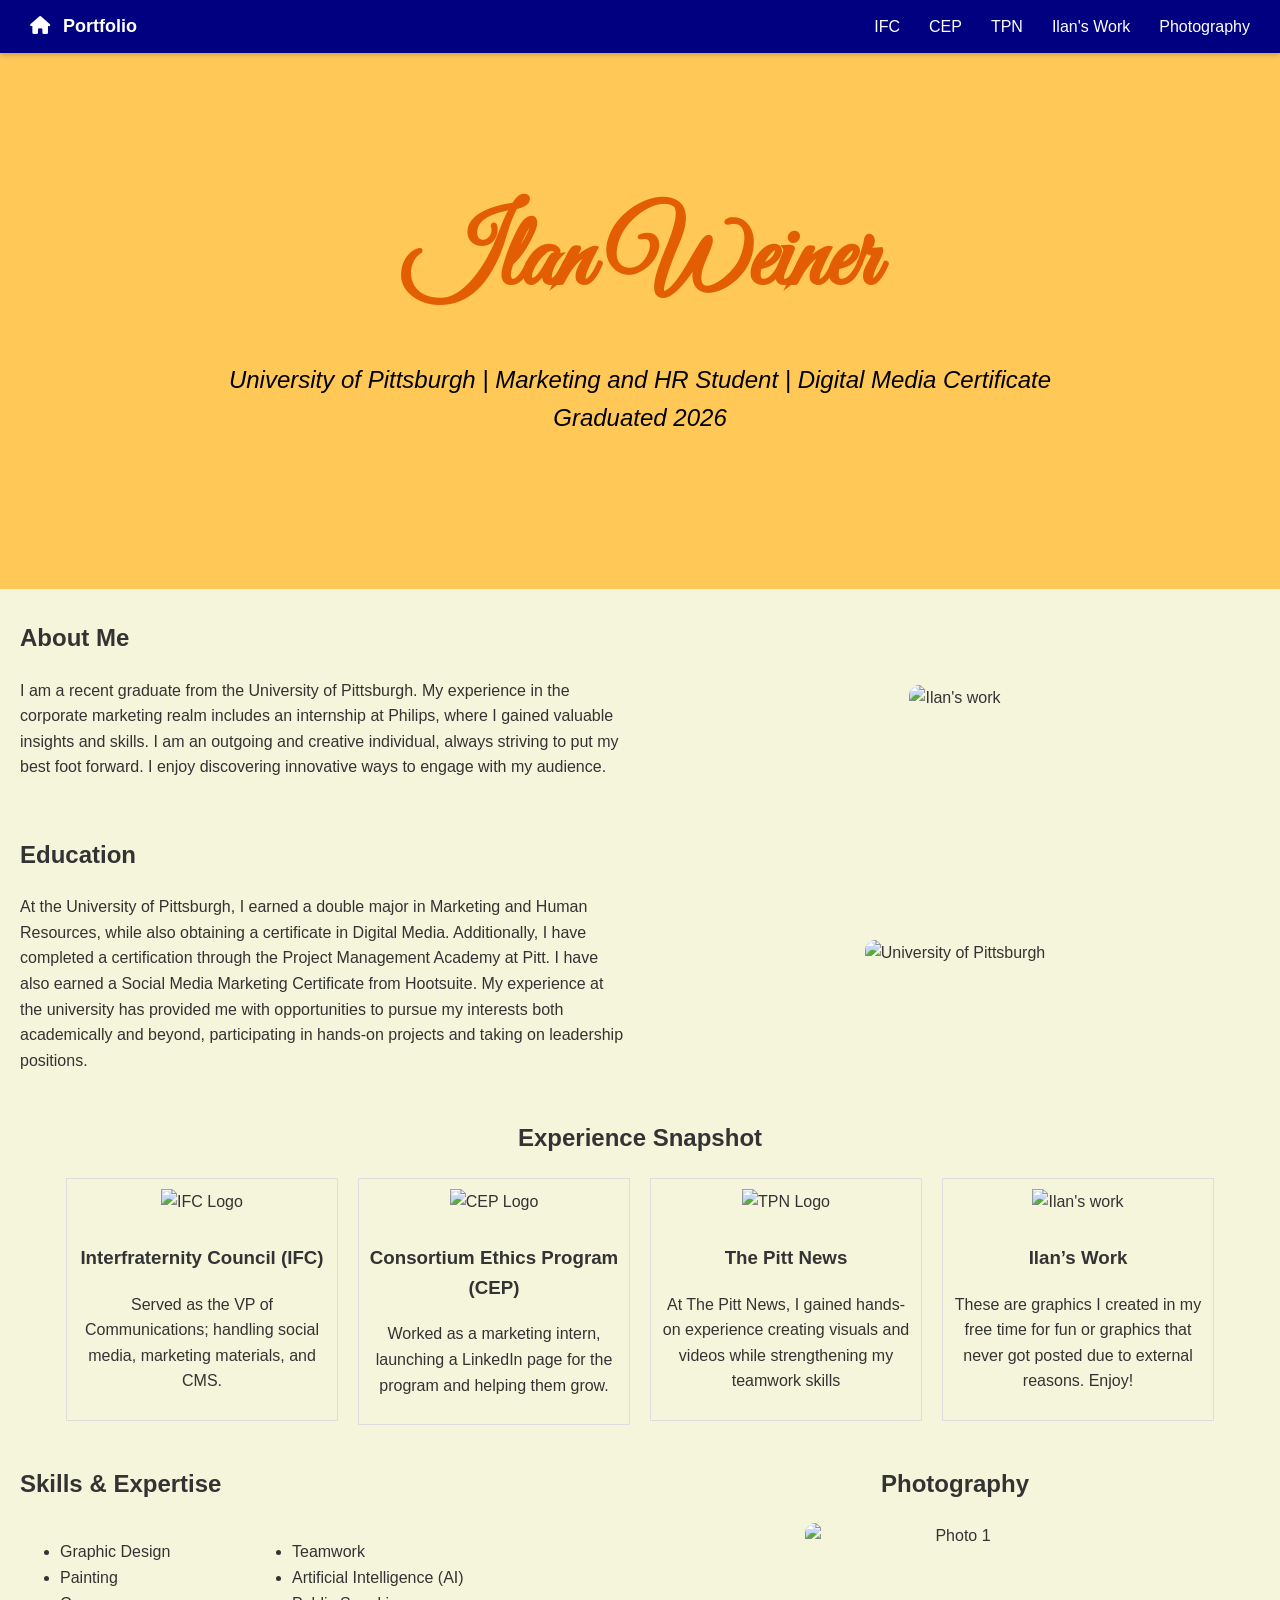
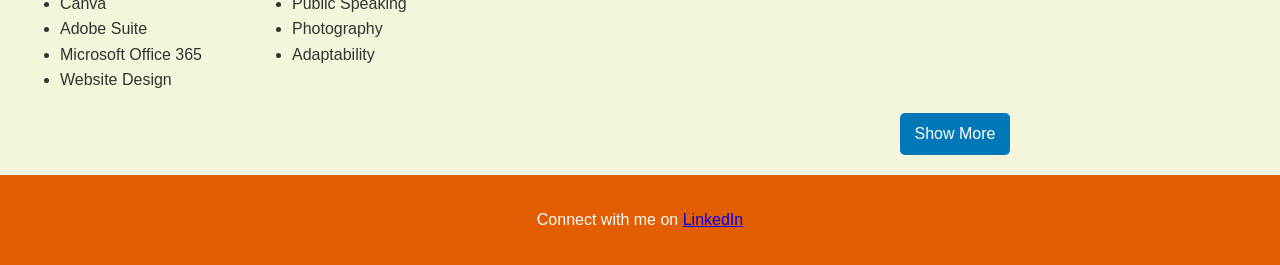
==== commit 182e11fd: "Update index.html" ====
--- a/index.html
+++ b/index.html
@@ -58,7 +58,7 @@
 <section style="display: flex; align-items: center; gap: 20px; flex-wrap: wrap; padding: 10px 20px; max-height: 350px;">
   <div style="flex: 1 1 300px; text-align: left;">
     <h2><strong>Education</strong></h2>
-    <p>At the University of Pittsburgh, I earned towards a double major in Marketing and Human Resources, while also obtaining a certificate in Digital Media. Additionally, I have completed a certification through the Project Management Academy at Pitt. I have also earned a Social Media Marketing Certificate from Hootsuite. My experience at the university has provided me with opportunities to pursue my interests both academically and beyond, participating in hands-on projects and taking on leadership positions. </p>
+    <p>At the University of Pittsburgh, I earned a double major in Marketing and Human Resources, while also obtaining a certificate in Digital Media. Additionally, I have completed a certification through the Project Management Academy at Pitt. I have also earned a Social Media Marketing Certificate from Hootsuite. My experience at the university has provided me with opportunities to pursue my interests both academically and beyond, participating in hands-on projects and taking on leadership positions. </p>
   </div>
 
   <div style="flex: 1 1 300px; text-align: center;">
